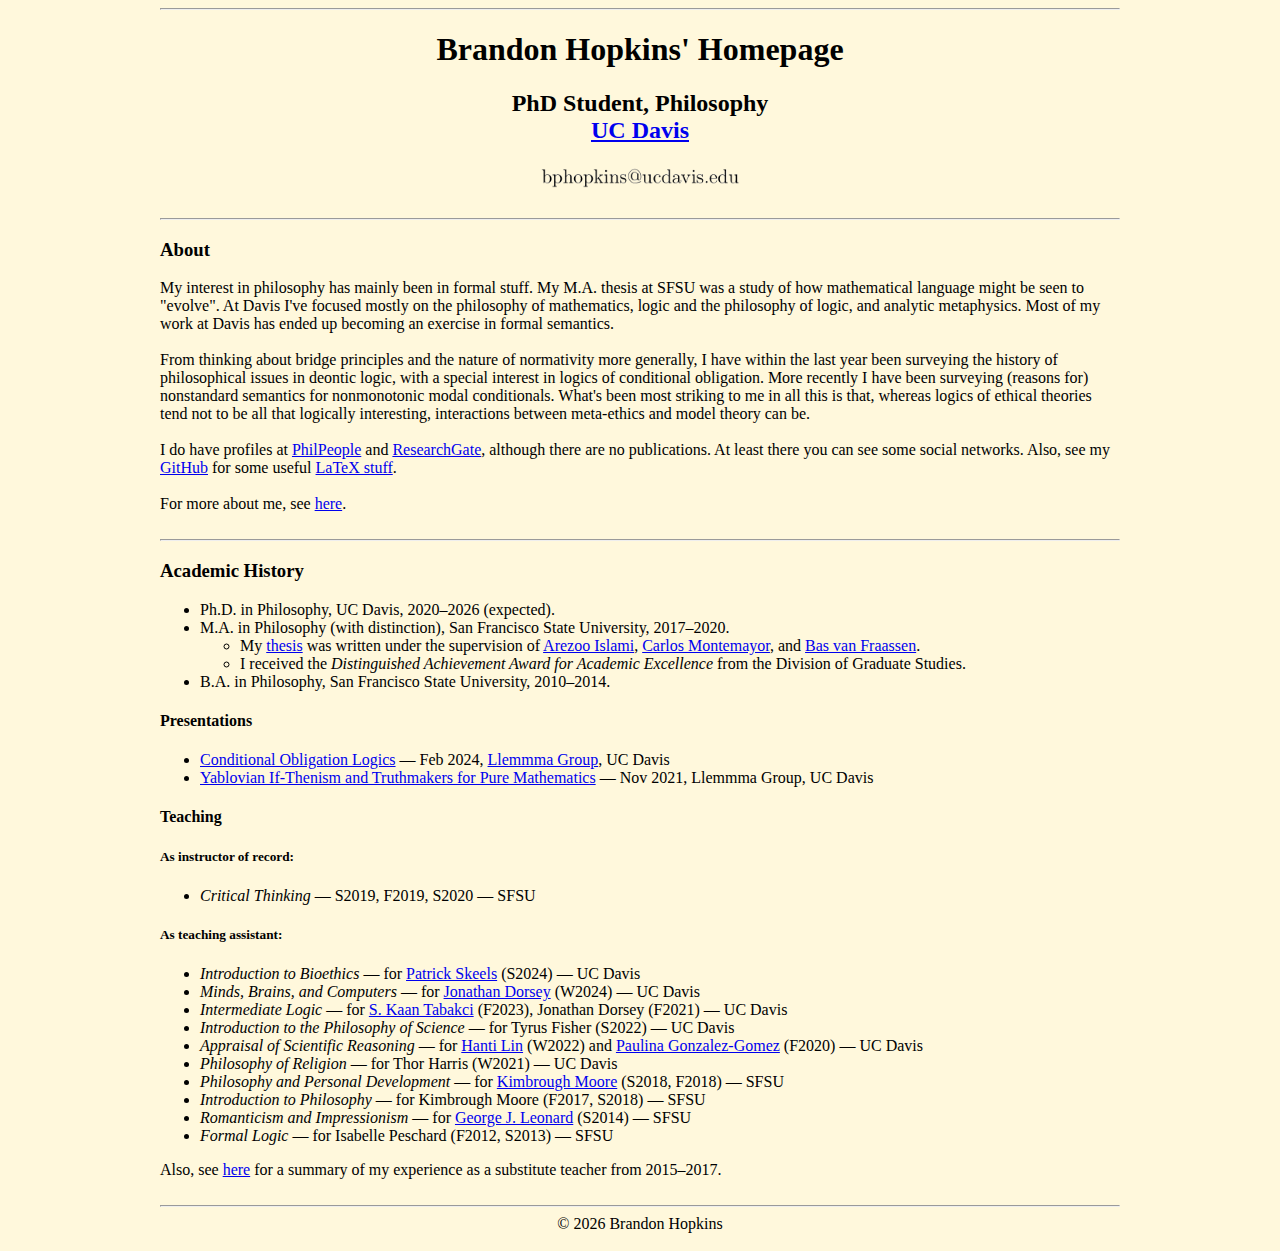
==== index.html @ d64687f4 "updates" ====
<!DOCTYPE html>
<html lang="en">

<head>
    <meta charset="UTF-8">
    <meta name="viewport" content="width=device-width, initial-scale=1.0">
    <meta name="description" content="Brandon Hopkins' Homepage">
    <meta name="author" content="Brandon Hopkins">
    <meta name="keywords" content="Brandon Hopkins, Philosophy, Logic, Formal Logic, Formal Semantics, Deontic Logic, Philosophy of Logic, Philosophy of Mathematics, Epistemology, Formal Epistemology">
    <link rel="icon" href="../images/ouroboros.ico" type="image/x-icon">
    <link rel="stylesheet" href="../css/style.css">
    <title>Brandon Hopkins' Homepage</title>
</head>

    
<body>

<hr>
<header>
    <h1>Brandon Hopkins' Homepage</h1>
    <h2>PhD Student, Philosophy<br><a href="https://philosophy.ucdavis.edu/">UC Davis</a></h2>
    <img src="./images/email.png" alt="email address" style="height: 24px;"><br><br>
</header>
<hr>

<h3>About</h3>
    My interest in philosophy has mainly been in formal stuff.  My M.A. thesis at SFSU was a study of how mathematical language might be seen to "evolve".  At Davis I've focused mostly on the philosophy of mathematics, logic and the philosophy of logic, and analytic metaphysics.  Most of my work at Davis has ended up becoming an exercise in formal semantics.
    <br><br>
    From thinking about bridge principles and the nature of normativity more generally, I have within the last year been surveying the history of philosophical issues in deontic logic, with a special interest in logics of conditional obligation.  More recently I have been surveying (reasons for) nonstandard semantics for nonmonotonic modal conditionals.  What's been most striking to me in all this is that, whereas logics of ethical theories tend not to be all that logically interesting, interactions between meta-ethics and model theory can be.
    <br><br>
    I do have profiles at <a href="https://philpeople.org/profiles/brandon-hopkins">PhilPeople</a> and <a href="https://www.researchgate.net/profile/Brandon-Hopkins-4">ResearchGate</a>, although there are no publications. At least there you can see some social networks. Also, see my <a href="https://github.com/bphopkins">GitHub</a> for some useful <a href="/LaTeX">LaTeX stuff</a>.
    <br><br>
    For more about me, see <a href="./personal/">here</a>.
    <br><br>
<hr>

<h3>Academic History</h3>
    <ul>
        <li> Ph.D. in Philosophy, UC Davis, 2020&ndash;2026 (expected).</li>
        <li> M.A. in Philosophy (with distinction), San Francisco State University, 2017&ndash;2020. </li>
        <ul>
            <li> My <a href="http://hdl.handle.net/20.500.12680/n870zx00b">thesis</a> was written under the supervision of <a href="https://www.arezooislami.com/">Arezoo Islami</a>, <a href="https://sites.google.com/site/carlosmontemayorphilosophysfsu/">Carlos Montemayor</a>, and <a href="https://www.princeton.edu/~fraassen/">Bas van Fraassen</a>. </li>
            <li> I received the <i>Distinguished Achievement Award for Academic Excellence</i> from the Division of Graduate Studies.</li>
        </ul>
        <li> B.A. in Philosophy, San Francisco State University, 2010&ndash;2014. </li>
    </ul>
    
<h4>Presentations</h4>
    <ul>
        <li><a href="./documents/Hopkins - Conditional Obligation Logics.pdf">Conditional Obligation Logics</a> &mdash; Feb 2024, <a href="https://llemmma.wordpress.com/">Llemmma Group</a>, UC Davis</li>
        <li><a href="./documents/Hopkins - Yablovian If-Thenism and Pure Mathematics.pdf">Yablovian If-Thenism and Truthmakers for Pure Mathematics</a> &mdash; Nov 2021, Llemmma Group, UC Davis</li>
    </ul>

<h4>Teaching</h4>
    <h5>As instructor of record:</h5>
        <ul>
            <li><i>Critical Thinking</i> &mdash; S2019, F2019, S2020 &mdash; SFSU</li>
        </ul>
    <h5>As teaching assistant:</h5>
        <ul>
            <li><i>Introduction to Bioethics</i> &mdash; for <a href="https://pdskeels.wixsite.com/paton">Patrick Skeels</a> (S2024) &mdash; UC Davis</li>
            <li><i>Minds, Brains, and Computers</i> &mdash; for <a href="https://sites.google.com/site/jonathanedorsey/">Jonathan Dorsey</a> (W2024) &mdash; UC Davis</li>
            <li><i>Intermediate Logic</i> &mdash; for <a href="https://sites.google.com/view/skaantabakci">S. Kaan Tabakci</a> (F2023), Jonathan Dorsey (F2021) &mdash; UC Davis </li>
            <li><i>Introduction to the Philosophy of Science</i> &mdash; for Tyrus Fisher (S2022) &mdash; UC Davis</li>
            <li><i>Appraisal of Scientific Reasoning</i> &mdash; for <a href="https://sites.google.com/site/hantilinphil/">Hanti Lin</a> (W2022) and <a href="https://plgonzalezgomez.wixsite.com/plgonzalezgomez/home">Paulina Gonzalez-Gomez</a> (F2020) &mdash; UC Davis</li>
            <li><i>Philosophy of Religion</i> &mdash; for Thor Harris (W2021) &mdash; UC Davis</li>
            <li><i>Philosophy and Personal Development</i> &mdash; for <a href="https://philosophy.sfsu.edu/people/kimbrough-moore">Kimbrough Moore</a> (S2018, F2018) &mdash; SFSU</li>
            <li><i>Introduction to Philosophy</i> &mdash; for Kimbrough Moore (F2017, S2018) &mdash; SFSU</li>
            <li><i>Romanticism and Impressionism</i> &mdash; for <a href="https://www.georgeleonard.com/">George J. Leonard</a> (S2014) &mdash; SFSU</li>
            <li><i>Formal Logic</i> &mdash; for Isabelle Peschard (F2012, S2013) &mdash; SFSU</li>
        </ul>
    Also, see <a href="./personal/index.html#subbing">here</a> for a summary of my experience as a substitute teacher from 2015&ndash;2017.




<br><br>
<hr>
    
<footer>
    &copy <span id="year"></span> Brandon Hopkins<br><br>
</footer>
<script src="./js/year.js"></script>


</body>
---- css/style.css ----
/* style.css */

/* Global Body Parameters */
body {
    background-color: #FFF8DC;
    font-family: Georgia, serif;
    max-width: 960px;        /* Most factorable number between 900-1000  */
    width: 90%;
    margin: 0 auto;
}

/* Global Body Parameters */
header {
    text-align: center;        /* Centered text */

}

/* Global Body Parameters */
footer {
    text-align: center;        /* Centered text */

}

/* Style for inline code elements */
code {
    background-color: #f5f5f5;  /* Light gray background */
    border-radius: 3px;         /* Rounded corners */
    padding: 0px 2px;           /* Padding around the code */
    font-family: "Courier New", Courier, monospace;  /* Monospaced font */
    font-size: 0.9em;          /* Slightly smaller font size */
    color: #355E3B;             /* Distinctive color for code text */
    font-weight: 500;           /* Slightly boldened font weight; default 400, bold 700 */

}
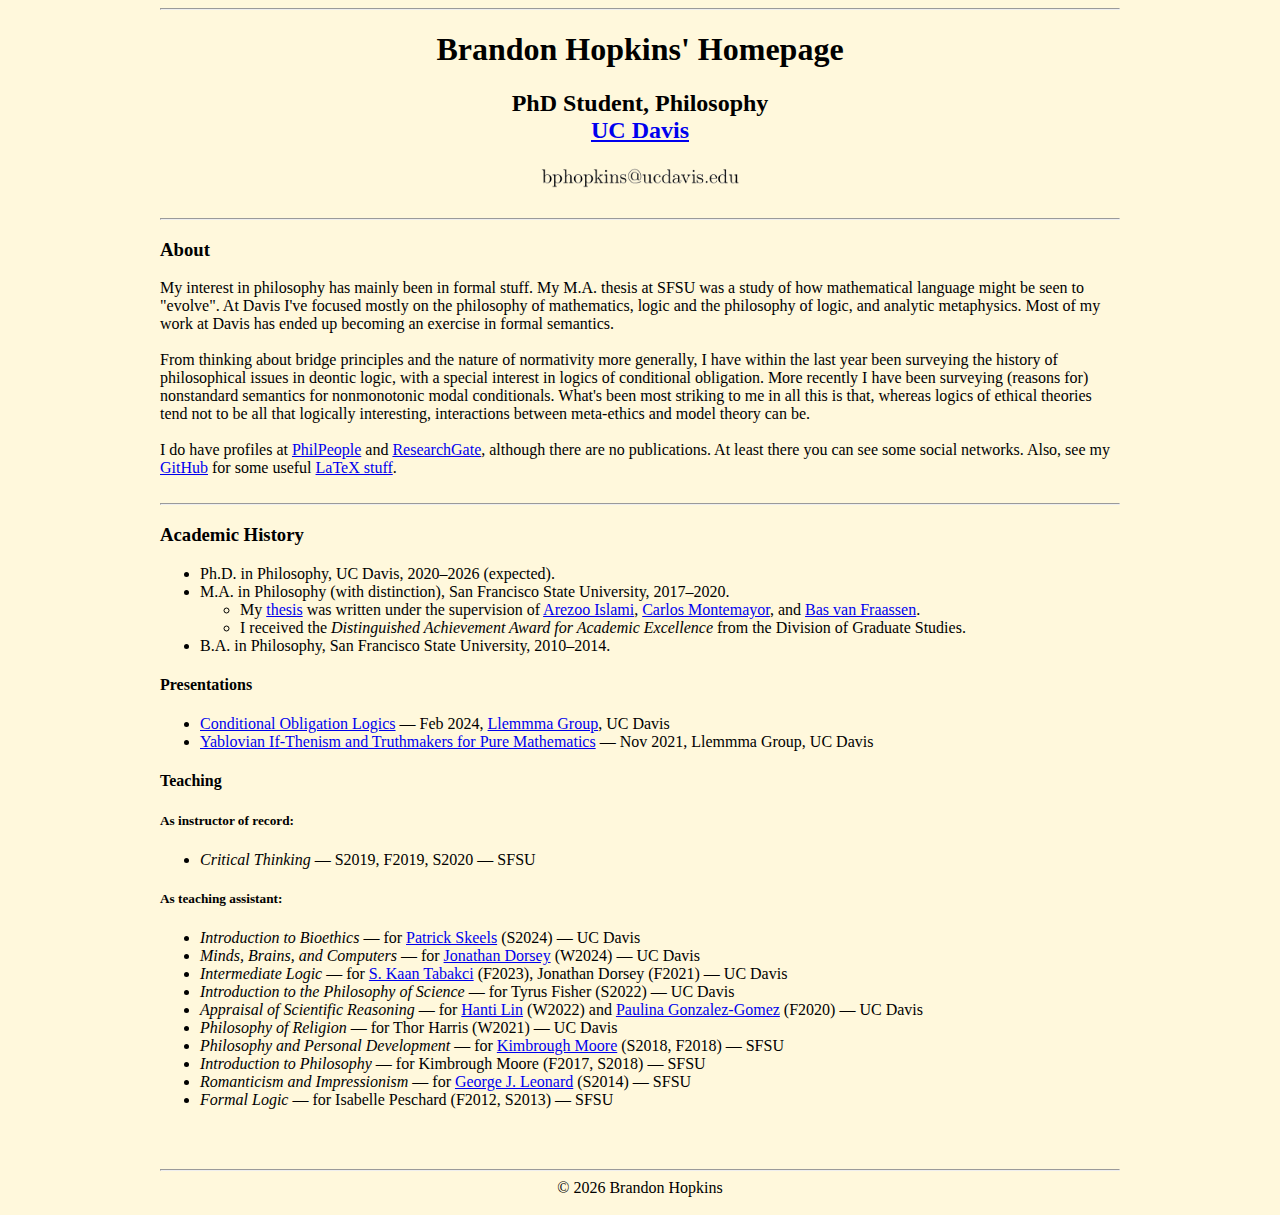
==== commit 0703e871: "remove personal for now" ====
--- a/index.html
+++ b/index.html
@@ -30,8 +30,10 @@
     <br><br>
     I do have profiles at <a href="https://philpeople.org/profiles/brandon-hopkins">PhilPeople</a> and <a href="https://www.researchgate.net/profile/Brandon-Hopkins-4">ResearchGate</a>, although there are no publications. At least there you can see some social networks. Also, see my <a href="https://github.com/bphopkins">GitHub</a> for some useful <a href="/LaTeX">LaTeX stuff</a>.
     <br><br>
+    <!-- When the time comes...
     For more about me, see <a href="./personal/">here</a>.
     <br><br>
+    -->
 <hr>
 
 <h3>Academic History</h3>
@@ -69,8 +71,10 @@
             <li><i>Romanticism and Impressionism</i> &mdash; for <a href="https://www.georgeleonard.com/">George J. Leonard</a> (S2014) &mdash; SFSU</li>
             <li><i>Formal Logic</i> &mdash; for Isabelle Peschard (F2012, S2013) &mdash; SFSU</li>
         </ul>
-    Also, see <a href="./personal/index.html#subbing">here</a> for a summary of my experience as a substitute teacher from 2015&ndash;2017.
-
+    <!-- When the time comes...
+     Also, see <a href="./personal/index.html#subbing">here</a> for a summary of my experience as a substitute teacher from 2015&ndash;2017.
+    
+     -->
 
 
 
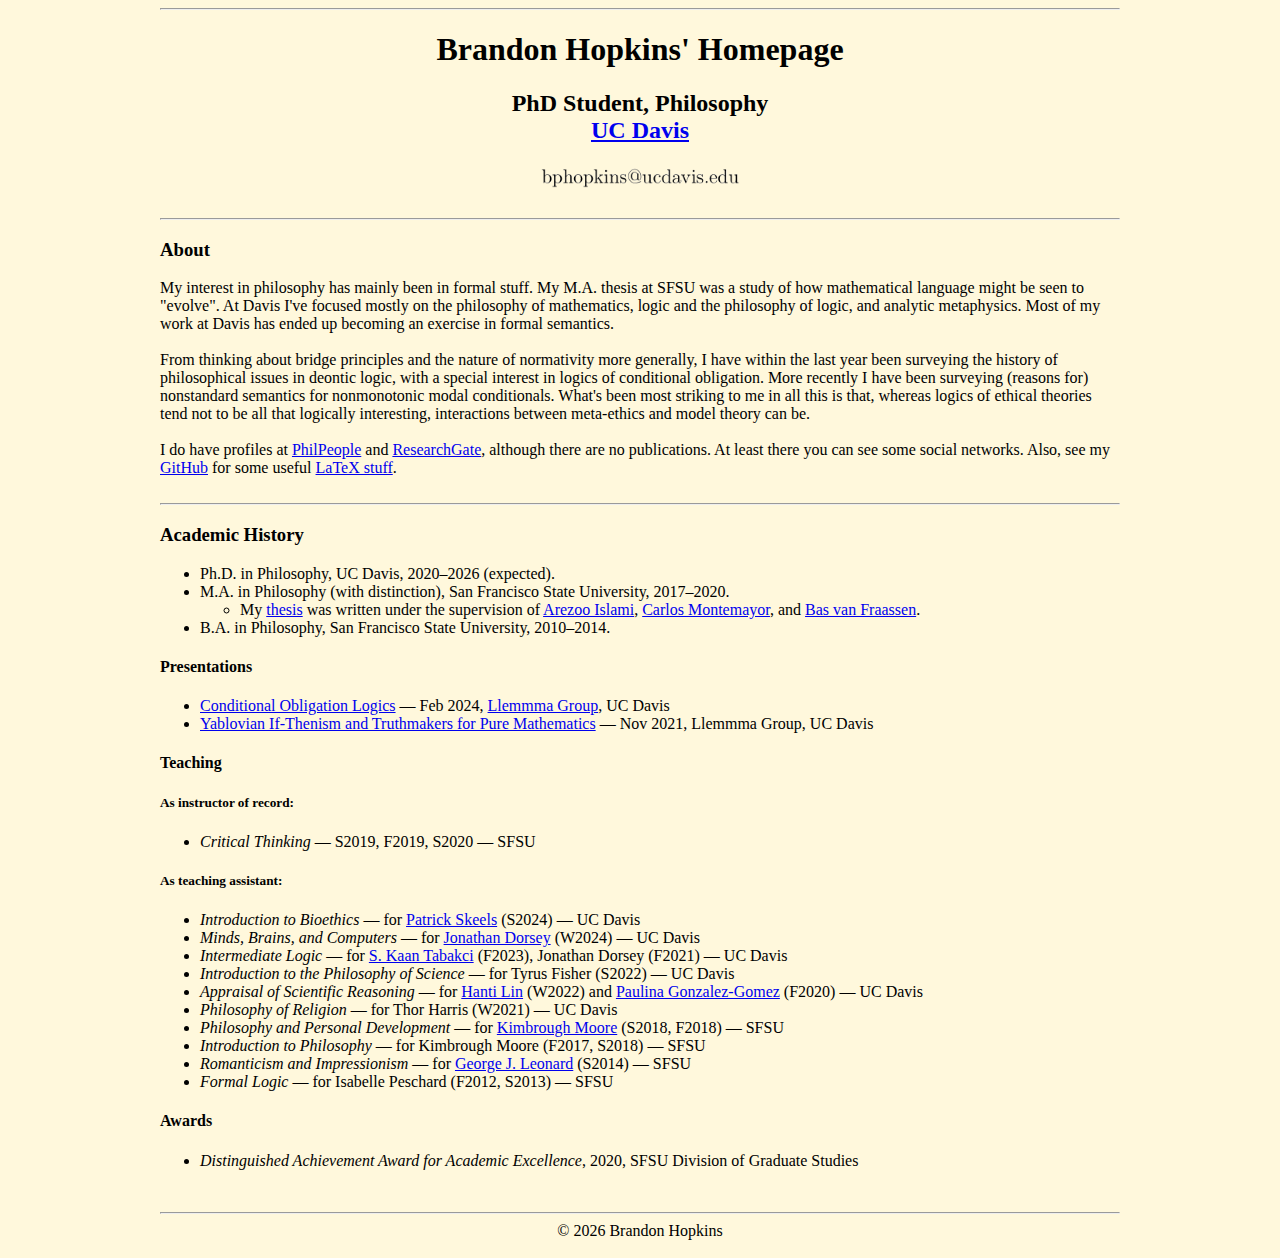
==== commit ad331f3d: "tidying" ====
--- a/index.html
+++ b/index.html
@@ -42,7 +42,6 @@
         <li> M.A. in Philosophy (with distinction), San Francisco State University, 2017&ndash;2020. </li>
         <ul>
             <li> My <a href="http://hdl.handle.net/20.500.12680/n870zx00b">thesis</a> was written under the supervision of <a href="https://www.arezooislami.com/">Arezoo Islami</a>, <a href="https://sites.google.com/site/carlosmontemayorphilosophysfsu/">Carlos Montemayor</a>, and <a href="https://www.princeton.edu/~fraassen/">Bas van Fraassen</a>. </li>
-            <li> I received the <i>Distinguished Achievement Award for Academic Excellence</i> from the Division of Graduate Studies.</li>
         </ul>
         <li> B.A. in Philosophy, San Francisco State University, 2010&ndash;2014. </li>
     </ul>
@@ -76,9 +75,12 @@
     
      -->
 
+<h4>Awards</h4>
+    <ul>
+        <li><i>Distinguished Achievement Award for Academic Excellence</i>, 2020, SFSU Division of Graduate Studies</li>
+    </ul>
 
-
-<br><br>
+<br>
 <hr>
     
 <footer>
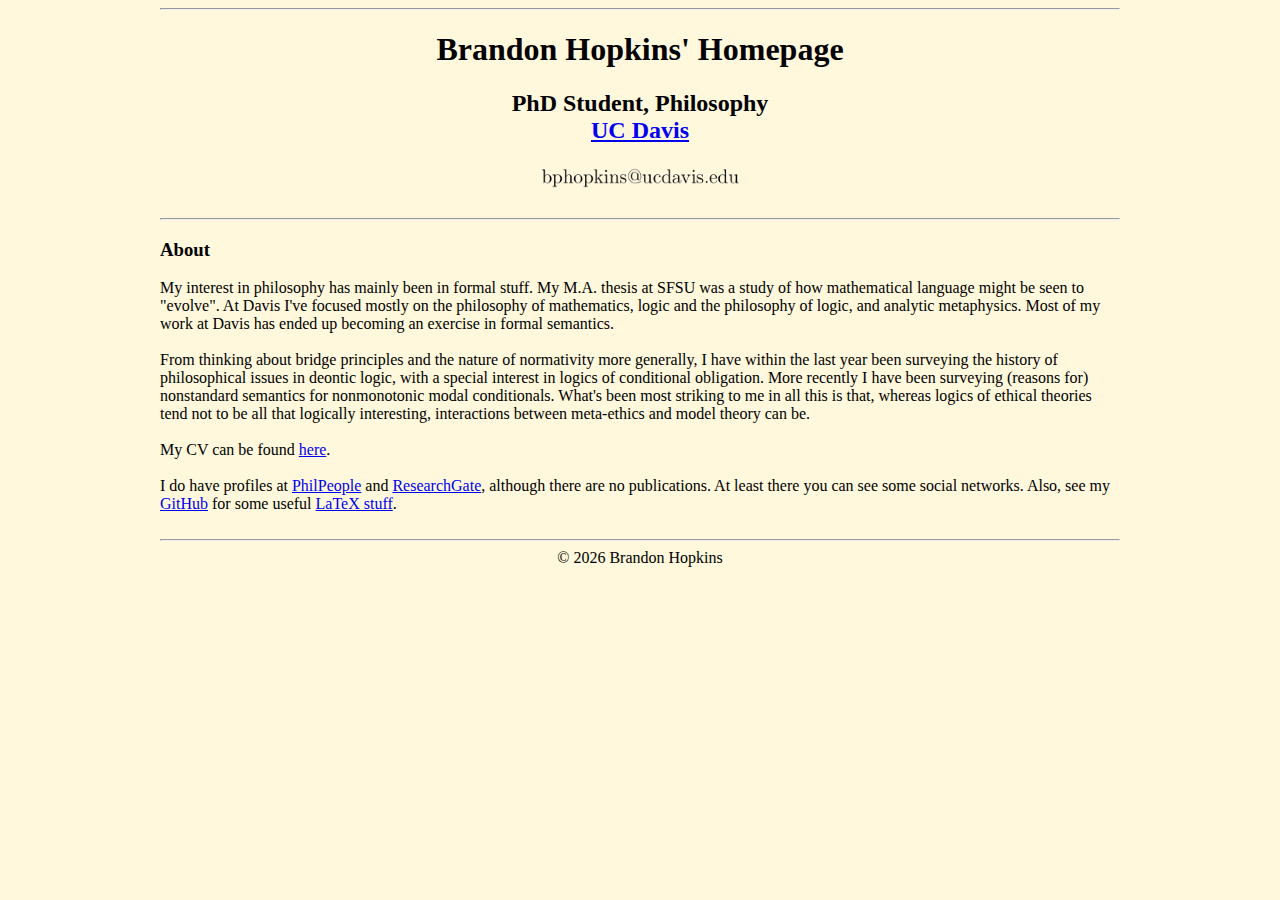
==== commit a558c285: "added CV" ====
--- a/index.html
+++ b/index.html
@@ -28,6 +28,8 @@
     <br><br>
     From thinking about bridge principles and the nature of normativity more generally, I have within the last year been surveying the history of philosophical issues in deontic logic, with a special interest in logics of conditional obligation.  More recently I have been surveying (reasons for) nonstandard semantics for nonmonotonic modal conditionals.  What's been most striking to me in all this is that, whereas logics of ethical theories tend not to be all that logically interesting, interactions between meta-ethics and model theory can be.
     <br><br>
+    My CV can be found <a href="./documents/cv/Hopkins-CV.pdf">here</a>.
+    <br><br>
     I do have profiles at <a href="https://philpeople.org/profiles/brandon-hopkins">PhilPeople</a> and <a href="https://www.researchgate.net/profile/Brandon-Hopkins-4">ResearchGate</a>, although there are no publications. At least there you can see some social networks. Also, see my <a href="https://github.com/bphopkins">GitHub</a> for some useful <a href="/LaTeX">LaTeX stuff</a>.
     <br><br>
     <!-- When the time comes...
@@ -36,52 +38,7 @@
     -->
 <hr>
 
-<h3>Academic History</h3>
-    <ul>
-        <li> Ph.D. in Philosophy, UC Davis, 2020&ndash;2026 (expected).</li>
-        <li> M.A. in Philosophy (with distinction), San Francisco State University, 2017&ndash;2020. </li>
-        <ul>
-            <li> My <a href="http://hdl.handle.net/20.500.12680/n870zx00b">thesis</a> was written under the supervision of <a href="https://www.arezooislami.com/">Arezoo Islami</a>, <a href="https://sites.google.com/site/carlosmontemayorphilosophysfsu/">Carlos Montemayor</a>, and <a href="https://www.princeton.edu/~fraassen/">Bas van Fraassen</a>. </li>
-        </ul>
-        <li> B.A. in Philosophy, San Francisco State University, 2010&ndash;2014. </li>
-    </ul>
-    
-<h4>Presentations</h4>
-    <ul>
-        <li><a href="./documents/Hopkins - Conditional Obligation Logics.pdf">Conditional Obligation Logics</a> &mdash; Feb 2024, <a href="https://llemmma.wordpress.com/">Llemmma Group</a>, UC Davis</li>
-        <li><a href="./documents/Hopkins - Yablovian If-Thenism and Pure Mathematics.pdf">Yablovian If-Thenism and Truthmakers for Pure Mathematics</a> &mdash; Nov 2021, Llemmma Group, UC Davis</li>
-    </ul>
 
-<h4>Teaching</h4>
-    <h5>As instructor of record:</h5>
-        <ul>
-            <li><i>Critical Thinking</i> &mdash; S2019, F2019, S2020 &mdash; SFSU</li>
-        </ul>
-    <h5>As teaching assistant:</h5>
-        <ul>
-            <li><i>Introduction to Bioethics</i> &mdash; for <a href="https://pdskeels.wixsite.com/paton">Patrick Skeels</a> (S2024) &mdash; UC Davis</li>
-            <li><i>Minds, Brains, and Computers</i> &mdash; for <a href="https://sites.google.com/site/jonathanedorsey/">Jonathan Dorsey</a> (W2024) &mdash; UC Davis</li>
-            <li><i>Intermediate Logic</i> &mdash; for <a href="https://sites.google.com/view/skaantabakci">S. Kaan Tabakci</a> (F2023), Jonathan Dorsey (F2021) &mdash; UC Davis </li>
-            <li><i>Introduction to the Philosophy of Science</i> &mdash; for Tyrus Fisher (S2022) &mdash; UC Davis</li>
-            <li><i>Appraisal of Scientific Reasoning</i> &mdash; for <a href="https://sites.google.com/site/hantilinphil/">Hanti Lin</a> (W2022) and <a href="https://plgonzalezgomez.wixsite.com/plgonzalezgomez/home">Paulina Gonzalez-Gomez</a> (F2020) &mdash; UC Davis</li>
-            <li><i>Philosophy of Religion</i> &mdash; for Thor Harris (W2021) &mdash; UC Davis</li>
-            <li><i>Philosophy and Personal Development</i> &mdash; for <a href="https://philosophy.sfsu.edu/people/kimbrough-moore">Kimbrough Moore</a> (S2018, F2018) &mdash; SFSU</li>
-            <li><i>Introduction to Philosophy</i> &mdash; for Kimbrough Moore (F2017, S2018) &mdash; SFSU</li>
-            <li><i>Romanticism and Impressionism</i> &mdash; for <a href="https://www.georgeleonard.com/">George J. Leonard</a> (S2014) &mdash; SFSU</li>
-            <li><i>Formal Logic</i> &mdash; for Isabelle Peschard (F2012, S2013) &mdash; SFSU</li>
-        </ul>
-    <!-- When the time comes...
-     Also, see <a href="./personal/index.html#subbing">here</a> for a summary of my experience as a substitute teacher from 2015&ndash;2017.
-    
-     -->
-
-<h4>Awards</h4>
-    <ul>
-        <li><i>Distinguished Achievement Award for Academic Excellence</i>, 2020, SFSU Division of Graduate Studies</li>
-    </ul>
-
-<br>
-<hr>
     
 <footer>
     &copy <span id="year"></span> Brandon Hopkins<br><br>
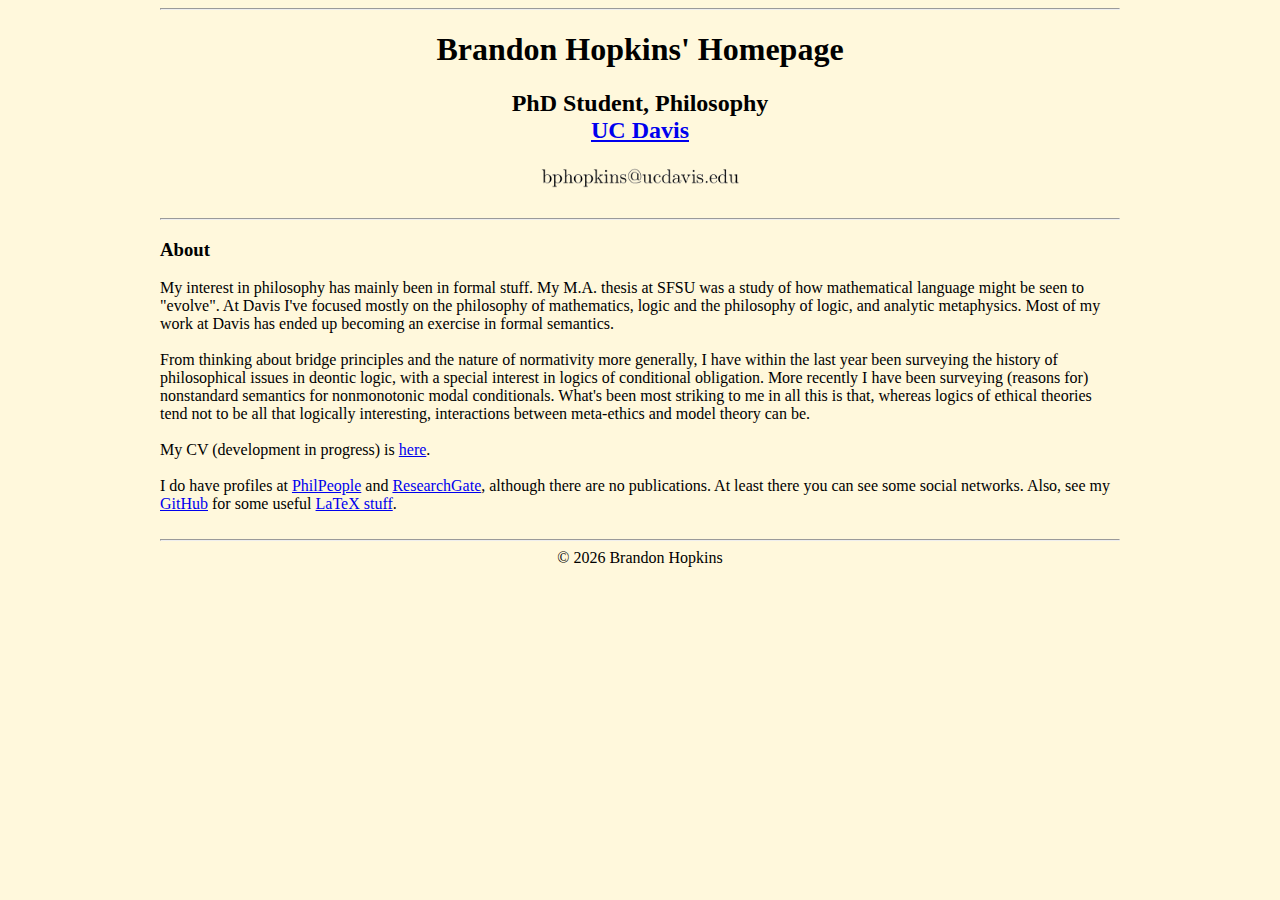
==== commit 715870b6: "small change" ====
--- a/index.html
+++ b/index.html
@@ -28,7 +28,7 @@
     <br><br>
     From thinking about bridge principles and the nature of normativity more generally, I have within the last year been surveying the history of philosophical issues in deontic logic, with a special interest in logics of conditional obligation.  More recently I have been surveying (reasons for) nonstandard semantics for nonmonotonic modal conditionals.  What's been most striking to me in all this is that, whereas logics of ethical theories tend not to be all that logically interesting, interactions between meta-ethics and model theory can be.
     <br><br>
-    My CV can be found <a href="./documents/cv/Hopkins-CV.pdf">here</a>.
+    My CV (development in progress) is <a href="./documents/cv/Hopkins-CV.pdf">here</a>.
     <br><br>
     I do have profiles at <a href="https://philpeople.org/profiles/brandon-hopkins">PhilPeople</a> and <a href="https://www.researchgate.net/profile/Brandon-Hopkins-4">ResearchGate</a>, although there are no publications. At least there you can see some social networks. Also, see my <a href="https://github.com/bphopkins">GitHub</a> for some useful <a href="/LaTeX">LaTeX stuff</a>.
     <br><br>
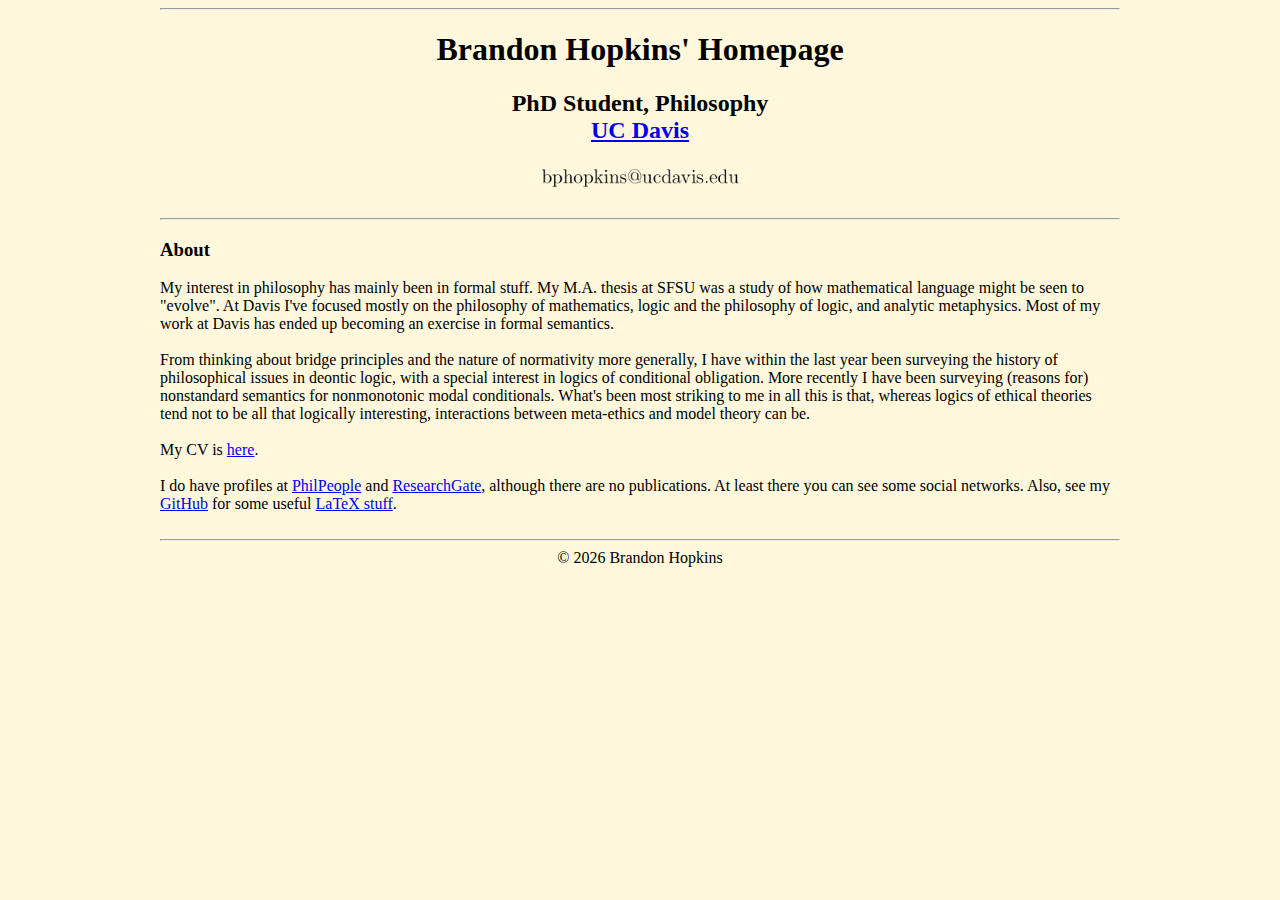
==== commit 7869872d: "fix link" ====
--- a/index.html
+++ b/index.html
@@ -28,7 +28,7 @@
     <br><br>
     From thinking about bridge principles and the nature of normativity more generally, I have within the last year been surveying the history of philosophical issues in deontic logic, with a special interest in logics of conditional obligation.  More recently I have been surveying (reasons for) nonstandard semantics for nonmonotonic modal conditionals.  What's been most striking to me in all this is that, whereas logics of ethical theories tend not to be all that logically interesting, interactions between meta-ethics and model theory can be.
     <br><br>
-    My CV (development in progress) is <a href="./documents/cv/Hopkins-CV.pdf">here</a>.
+    My CV is <a href="./cv/HopkinsCV.pdf">here</a>.
     <br><br>
     I do have profiles at <a href="https://philpeople.org/profiles/brandon-hopkins">PhilPeople</a> and <a href="https://www.researchgate.net/profile/Brandon-Hopkins-4">ResearchGate</a>, although there are no publications. At least there you can see some social networks. Also, see my <a href="https://github.com/bphopkins">GitHub</a> for some useful <a href="/LaTeX">LaTeX stuff</a>.
     <br><br>
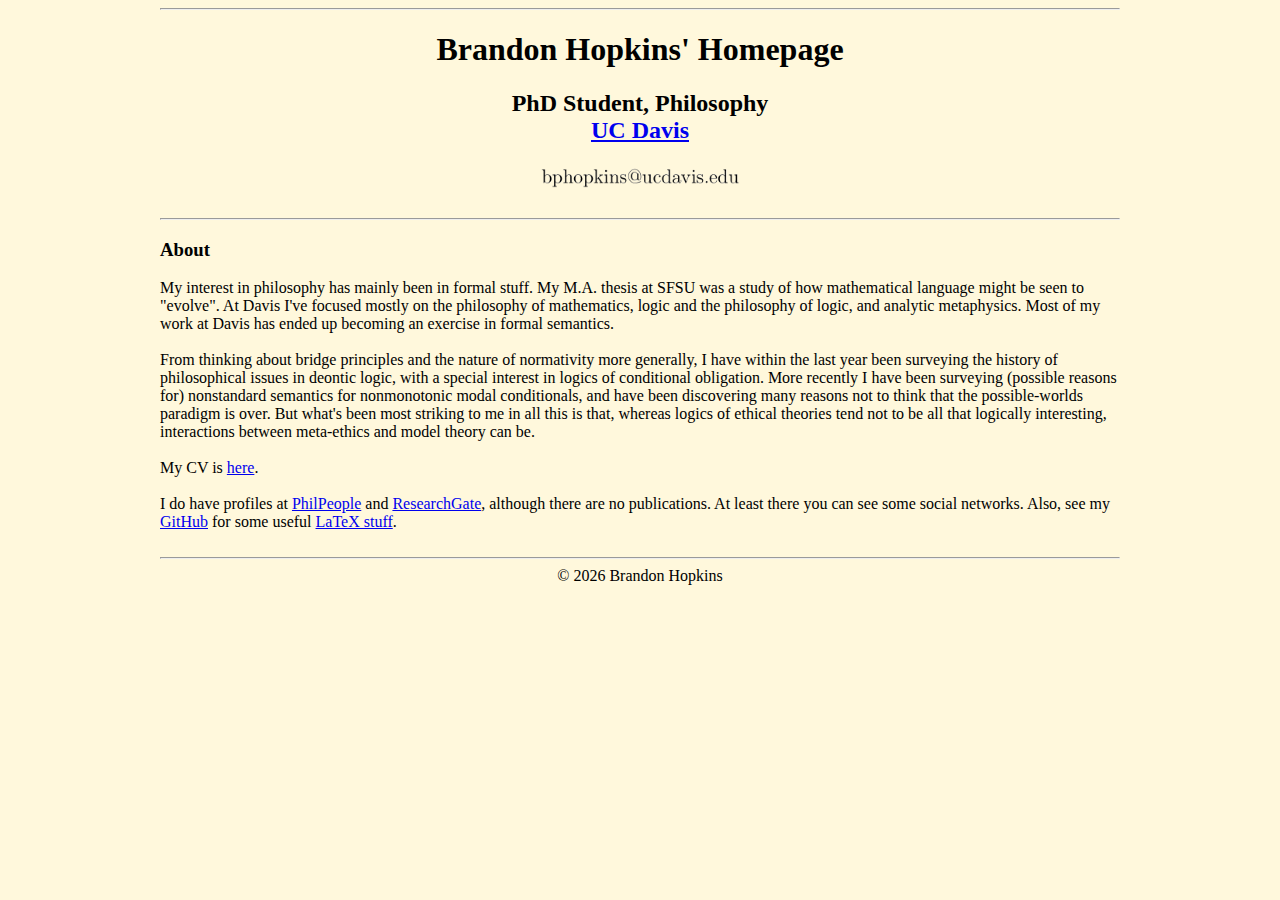
==== commit 0fade950: "Update index.html" ====
--- a/index.html
+++ b/index.html
@@ -26,7 +26,7 @@
 <h3>About</h3>
     My interest in philosophy has mainly been in formal stuff.  My M.A. thesis at SFSU was a study of how mathematical language might be seen to "evolve".  At Davis I've focused mostly on the philosophy of mathematics, logic and the philosophy of logic, and analytic metaphysics.  Most of my work at Davis has ended up becoming an exercise in formal semantics.
     <br><br>
-    From thinking about bridge principles and the nature of normativity more generally, I have within the last year been surveying the history of philosophical issues in deontic logic, with a special interest in logics of conditional obligation.  More recently I have been surveying (reasons for) nonstandard semantics for nonmonotonic modal conditionals.  What's been most striking to me in all this is that, whereas logics of ethical theories tend not to be all that logically interesting, interactions between meta-ethics and model theory can be.
+    From thinking about bridge principles and the nature of normativity more generally, I have within the last year been surveying the history of philosophical issues in deontic logic, with a special interest in logics of conditional obligation.  More recently I have been surveying (possible reasons for) nonstandard semantics for nonmonotonic modal conditionals, and have been discovering many reasons not to think that the possible-worlds paradigm is over.  But what's been most striking to me in all this is that, whereas logics of ethical theories tend not to be all that logically interesting, interactions between meta-ethics and model theory can be.
     <br><br>
     My CV is <a href="./cv/HopkinsCV.pdf">here</a>.
     <br><br>
